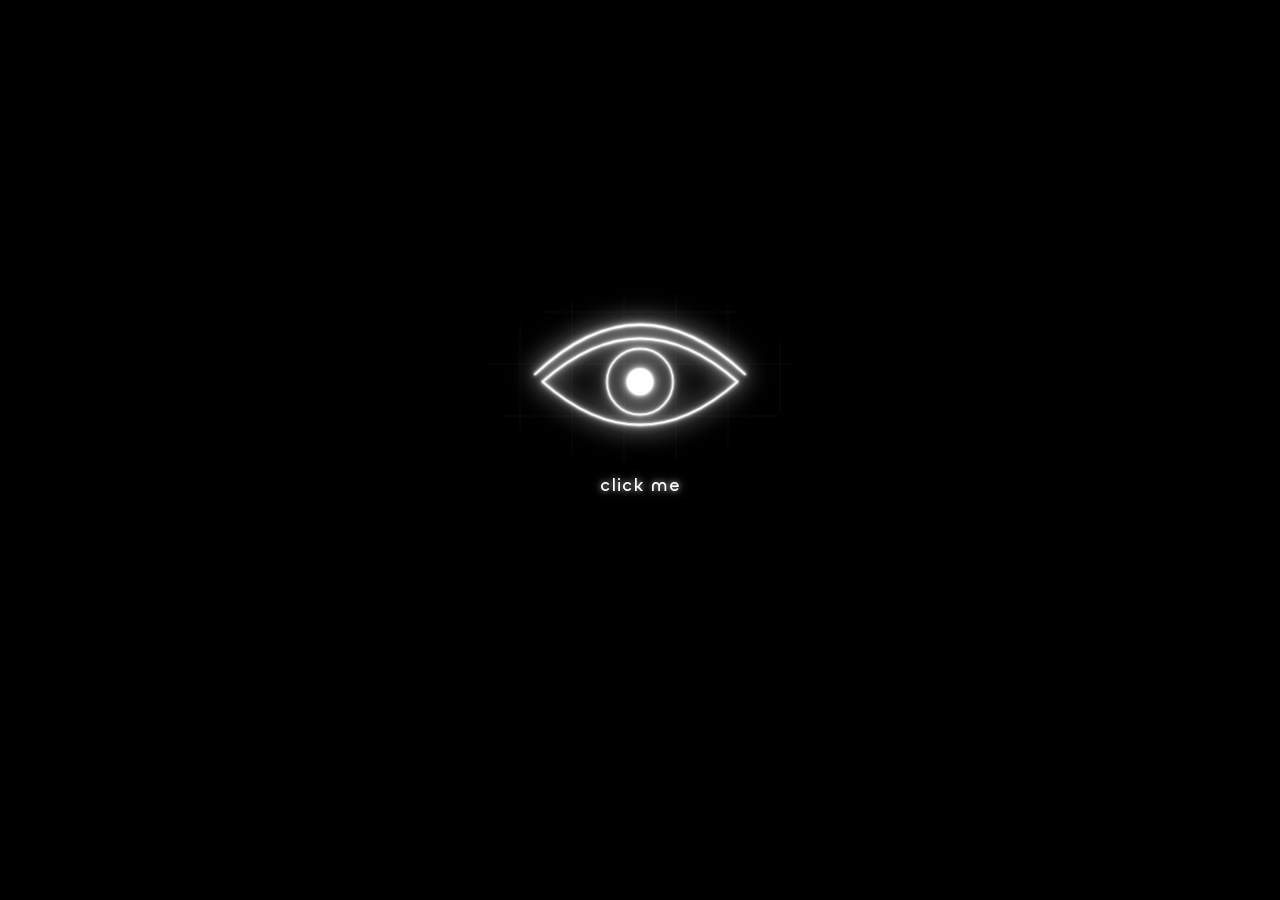
==== index.html @ 25ae02ea "Add files via upload" ====
<!DOCTYPE html>
<html lang="en">
<head>
  <meta charset="UTF-8">
  <meta name="viewport" content="width=device-width, initial-scale=1.0">
  <title>nruv.dev</title>
  <link rel="stylesheet" href="style.css">
  <link rel="icon" type="image/png" href="assets/icon.png">
</head>
<body>

<!-- <audio id="bgm" src="assets/music.mp3" preload="auto" loop></audio> -->

  <canvas id="gridCanvas"></canvas>

  <div id="custom-cursor" class="hidden">
    <div class="cursor-horizontal"></div>
    <div class="cursor-vertical"></div>
  </div>

  <div class="main-container" id="mainContainer">
    <div class="eye-wrapper" id="eyeWrapper">
      <button id="eyeButton" aria-label="Eye Button">
        <svg class="neon-eye" viewBox="0 0 300 200" xmlns="http://www.w3.org/2000/svg">
          <defs>
            <filter id="glow" x="-50%" y="-50%" width="200%" height="200%">
              <feGaussianBlur stdDeviation="2" result="blur1" />
              <feGaussianBlur stdDeviation="5" result="blur2" />
              <feMerge>
                <feMergeNode in="blur2" />
                <feMergeNode in="blur1" />
                <feMergeNode in="SourceGraphic" />
              </feMerge>
            </filter>
          </defs>

          <g filter="url(#glow)" stroke="#ffffff" fill="none" stroke-linecap="round" stroke-linejoin="round">
            <path d="M 10,95 Q 150,-37 290,95" stroke-width="3" />
            <path d="M 20,105 Q 150,-10 280,105 Q 150,220 20,105 Z" stroke-width="3" />
            <circle cx="150" cy="105" r="44" stroke-width="2.5" />

            <g id="pupilGroup">
              <circle cx="150" cy="105" r="18" fill="#ffffff" stroke="none" />
            </g>
          </g>
        </svg>
      </button>
    </div>

    <a href="https://nruv.dev/i" class="click-link">click me</a>

    <!-- <button id="muteBtn" class="mute-btn" aria-label="Toggle Mute">
      <img id="muteIcon" src="assets/unmuted.png" alt="Mute toggle">
    </button> -->
  </div>

  <!-- <img id="realEyeOverlay" src="assets/eye.png" alt="Realistic Eye"> -->

  <script>
    const text = "nruv.dev";
    let i = 0;
    let direction = 1;

    function animateTitle() {
        document.title = text.substring(0, i);

        i += direction;

        if (i > text.length) {
            i = text.length;
            direction = -1;
            setTimeout(animateTitle, 900);
            return;
        }

        if (i < 1) {
            i = 1;
            direction = 1;
            setTimeout(animateTitle, 500);
            return;
        }

        setTimeout(animateTitle, 180);
    }
    animateTitle();
  </script>

  <script>
    /* const audio = document.getElementById("bgm");
    const muteBtn = document.getElementById("muteBtn");
    const muteIcon = document.getElementById("muteIcon");
    audio.volume = 0.15;

    document.getElementById("eyeButton").addEventListener("click", () => {
        if (audio.paused) {
            audio.play();
        }
    }, { once: true });

    muteBtn.addEventListener("click", () => {
        audio.muted = !audio.muted;
        muteIcon.src = audio.muted ? "assets/muted.png" : "assets/unmuted.png";
    }); */

    const pupilGroup = document.getElementById('pupilGroup');
    const eyeWrapper = document.getElementById('eyeWrapper');
    const maxRadius = 18;

    let targetX = 0, targetY = 0;
    let currentX = 0, currentY = 0;
    const ease = 0.08;

    window.addEventListener('mousemove', (e) => {
      const rect = eyeWrapper.getBoundingClientRect();
      const eyeCenterX = rect.left + rect.width / 2;
      const eyeCenterY = rect.top + rect.height / 2;

      const dx = e.clientX - eyeCenterX;
      const dy = e.clientY - eyeCenterY;

      const angle = Math.atan2(dy, dx);
      const distance = Math.min(Math.hypot(dx, dy), maxRadius);

      targetX = Math.cos(angle) * distance;
      targetY = Math.sin(angle) * distance;
    });

    function animateEye() {
      const dx = targetX - currentX;
      const dy = targetY - currentY;

      currentX += dx * ease;
      currentY += dy * ease;

      if (Math.abs(dx) < 0.01 && Math.abs(dy) < 0.01) {
        currentX = targetX;
        currentY = targetY;
      }

      pupilGroup.style.transform = `translate3d(${currentX.toFixed(3)}px, ${currentY.toFixed(3)}px, 0)`;
      requestAnimationFrame(animateEye);
    }
    animateEye();

    /* const eyeButton = document.getElementById('eyeButton');
    let clickTimestamps = [];

    eyeButton.addEventListener('pointerdown', (e) => {
        e.preventDefault();

        const now = Date.now();
        clickTimestamps.push(now);

        clickTimestamps = clickTimestamps.filter(time => now - time <= 6000);

        if (clickTimestamps.length >= 6) {
            clickTimestamps = [];

            document.body.classList.add('active-scare');

            setTimeout(() => {
                document.body.classList.remove('active-scare');
            }, 3000);
        }
    }); */

    const cursor = document.getElementById("custom-cursor");
    const canvas = document.getElementById("gridCanvas");
    const ctx = canvas.getContext("2d");

    let mouseX = -1000;
    let mouseY = -1000;
    let hasMoved = false;

    const gridSize = 52; 
    const spotlightRadius = 285; 

    function resizeCanvas() {
      canvas.width = window.innerWidth;
      canvas.height = window.innerHeight;
    }
    window.addEventListener("resize", resizeCanvas);
    resizeCanvas();

    function traceGridPath() {
      ctx.beginPath();
      for (let x = 0; x <= canvas.width; x += gridSize) {
        ctx.moveTo(x, 0);
        ctx.lineTo(x, canvas.height);
      }
      for (let y = 0; y <= canvas.height; y += gridSize) {
        ctx.moveTo(0, y);
        ctx.lineTo(canvas.width, y);
      }
    }

    function drawGrid() {
      ctx.clearRect(0, 0, canvas.width, canvas.height);

      if(document.body.classList.contains('active-scare')) {
        requestAnimationFrame(drawGrid);
        return;
      }

      const eyeRect = eyeWrapper.getBoundingClientRect();
      const eyeCenterX = eyeRect.left + eyeRect.width / 2;
      const eyeCenterY = eyeRect.top + eyeRect.height / 2;

      const radiusX = (eyeRect.width / 2) + 15; 
      const radiusY = (eyeRect.height / 2) + 10; 

      ctx.save();
      
      ctx.beginPath();
      ctx.ellipse(eyeCenterX, eyeCenterY, radiusX, radiusY, 0, 0, 2 * Math.PI);
      ctx.clip();

      traceGridPath();
      ctx.strokeStyle = "rgba(255, 255, 255, 0.04)"; 
      ctx.lineWidth = 1;
      ctx.stroke();

      ctx.restore();

      if (hasMoved) {
        ctx.save();
        const gradient = ctx.createRadialGradient(
          mouseX, mouseY, 0,
          mouseX, mouseY, spotlightRadius
        );
        gradient.addColorStop(0, "rgba(255, 255, 255, 0.25)");
        gradient.addColorStop(0.5, "rgba(255, 255, 255, 0.08)");
        gradient.addColorStop(1, "rgba(255, 255, 255, 0)");

        traceGridPath();
        ctx.strokeStyle = gradient;
        ctx.lineWidth = 1;
        ctx.stroke();
        ctx.restore();
      }

      requestAnimationFrame(drawGrid);
    }
    drawGrid();

    window.addEventListener("mousemove", (e) => {
      mouseX = e.clientX;
      mouseY = e.clientY;
      
      cursor.style.left = `${mouseX}px`;
      cursor.style.top = `${mouseY}px`;

      hasMoved = true;
      cursor.classList.remove("hidden");
    });

    window.addEventListener("mouseout", (e) => {
      if (!e.relatedTarget && !e.toElement) {
        cursor.classList.add("hidden");
        hasMoved = false;
      }
    });

    window.addEventListener("blur", () => {
      cursor.classList.add("hidden");
      hasMoved = false;
    });

    window.addEventListener("focus", () => {
      if (hasMoved) {
        cursor.classList.remove("hidden");
      }
    });
  </script>

</body>
</html>
---- style.css ----
@font-face {
  font-family: 'Chillax';
  src: url('assets/Chillax-Medium.woff2') format('woff2'),
       url('assets/Chillax-Medium.ttf') format('truetype');
  font-weight: 500;
  font-style: normal;
}

* {
  margin: 0;
  padding: 0;
  box-sizing: border-box;
}

html, body, button, a, input {
  cursor: none !important;
  user-select: none;
  -webkit-user-select: none;
  -ms-user-select: none;
}

body {
  height: 100vh;
  display: flex;
  justify-content: center;
  align-items: center;
  background-color: #000000;
  overflow: hidden;
}

#gridCanvas {
  position: fixed;
  top: 0;
  left: 0;
  width: 100vw;
  height: 100vh;
  pointer-events: none;
  z-index: 1;
}

#custom-cursor {
  position: fixed;
  top: -100px;
  left: -100px;
  width: 9px;
  height: 9px;
  pointer-events: none;
  z-index: 999999;
  transform: translate(-50%, -50%);
  opacity: 1;
  transition: opacity 0.1s ease;
  filter: drop-shadow(0 0 6px rgba(255, 255, 255, 0.9));
}

#custom-cursor.hidden {
  opacity: 0;
  visibility: hidden;
}

.cursor-horizontal,
.cursor-vertical {
  position: absolute;
  background: white;
}

.cursor-horizontal {
  width: 9px;
  height: 1px;
  left: 50%;
  top: 50%;
  transform: translate(-50%, -50%);
  box-shadow: 0 0 0 1px #111;
}

.cursor-vertical {
  width: 1px;
  height: 9px;
  left: 50%;
  top: 50%;
  transform: translate(-50%, -50%);
  box-shadow: 0 0 0 1px #111;
}

.main-container {
  display: flex;
  flex-direction: column;
  align-items: center;
  z-index: 2;
  margin-bottom: 100px;
}

.eye-wrapper {
  position: relative;
  width: 280px;
  height: 150px;
  display: flex;
  justify-content: center;
  align-items: center;
}

#eyeButton {
  background: none;
  border: none;
  padding: 0;
  outline: none;
  width: 100%;
  height: 100%;
}

.neon-eye {
  width: 100%;
  height: 100%;
  filter:
    drop-shadow(0 0 12px rgba(255, 255, 255, 0.6))
    drop-shadow(0 0 12px rgba(255, 255, 255, 0.3));
}

#pupilGroup {
  will-change: transform;
  transform-box: fill-box;
  transform-origin: center;
}

#realEyeOverlay {
  position: fixed;
  top: 42%;
  left: 50%;
  transform: translate(-50%, -50%);
  width: 12%;
  height: auto;
  object-fit: contain;
  pointer-events: none;
  opacity: 0;
  visibility: hidden;
  z-index: 1000;
}

.click-link {
  font-family: 'Chillax', sans-serif;
  font-weight: 500;
  font-size: 1.1rem;
  color: #ffffff;
  text-decoration: none;
  margin-top: 20px;
  letter-spacing: 1px;
  transition: text-shadow 0.2s ease, opacity 0.2s ease;
  
  text-shadow: 
    0 0 6px rgba(255, 255, 255, 0.7),
    0 0 14px rgba(255, 255, 255, 0.3);
}

.click-link:hover {
  text-shadow: 
    0 0 10px rgba(255, 255, 255, 1),
    0 0 20px rgba(255, 255, 255, 0.6);
}

/* 
.mute-btn {
  margin-top: 15px;
  background: none;
  border: none;
  display: inline-flex;
  justify-content: center;
  align-items: center;
  outline: none;
}

.mute-btn img {
  width: 22px;
  height: 22px;
  opacity: 0.7;
  transition: transform 0.2s ease, opacity 0.2s ease;
}

.mute-btn:hover img {
  transform: scale(1.1);
  opacity: 1;
} 
*/

body.active-scare #gridCanvas,
body.active-scare #custom-cursor,
body.active-scare #mainContainer {
  display: none !important;
  opacity: 0 !important;
  visibility: hidden !important;
}

body.active-scare {
  background-color: #000000 !important;
}

body.active-scare #realEyeOverlay {
  opacity: 1 !important;
  visibility: visible !important;
}
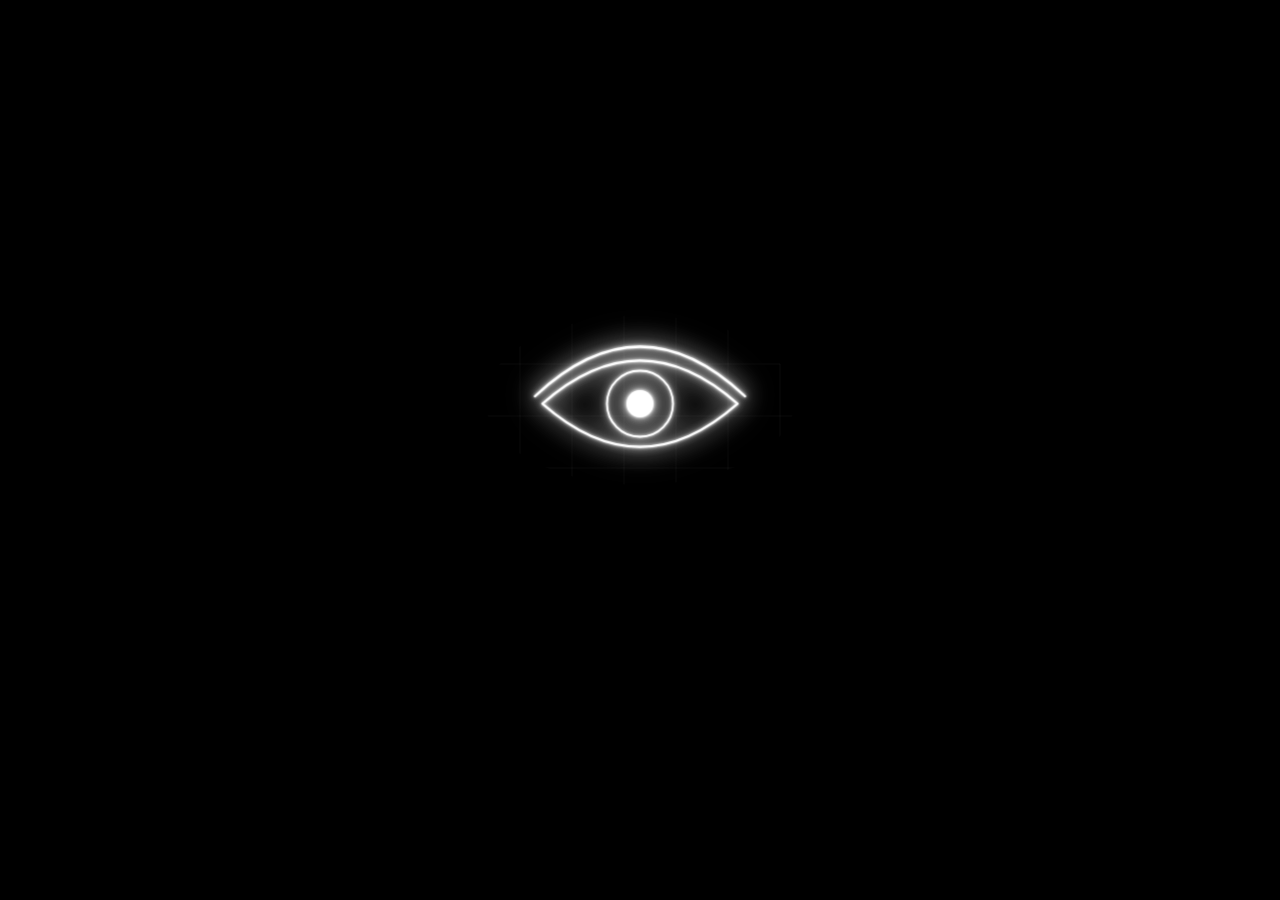
==== commit c82c797d: "Update index.html" ====
--- a/index.html
+++ b/index.html
@@ -2,14 +2,12 @@
 <html lang="en">
 <head>
   <meta charset="UTF-8">
-  <meta name="viewport" content="width=device-width, initial-scale=1.0">
+  <meta name="viewport" content="width=device-width, initial-scale=1.0, maximum-scale=1.0, user-scalable=no">
   <title>nruv.dev</title>
   <link rel="stylesheet" href="style.css">
   <link rel="icon" type="image/png" href="assets/icon.png">
 </head>
 <body>
-
-<!-- <audio id="bgm" src="assets/music.mp3" preload="auto" loop></audio> -->
 
   <canvas id="gridCanvas"></canvas>
 
@@ -45,16 +43,10 @@
           </g>
         </svg>
       </button>
-    </div>
-
+      
+    <!-- </div>
     <a href="https://nruv.dev/i" class="click-link">click me</a>
-
-    <!-- <button id="muteBtn" class="mute-btn" aria-label="Toggle Mute">
-      <img id="muteIcon" src="assets/unmuted.png" alt="Mute toggle">
-    </button> -->
-  </div>
-
-  <!-- <img id="realEyeOverlay" src="assets/eye.png" alt="Realistic Eye"> -->
+  </div> -->
 
   <script>
     const text = "nruv.dev";
@@ -86,22 +78,6 @@
   </script>
 
   <script>
-    /* const audio = document.getElementById("bgm");
-    const muteBtn = document.getElementById("muteBtn");
-    const muteIcon = document.getElementById("muteIcon");
-    audio.volume = 0.15;
-
-    document.getElementById("eyeButton").addEventListener("click", () => {
-        if (audio.paused) {
-            audio.play();
-        }
-    }, { once: true });
-
-    muteBtn.addEventListener("click", () => {
-        audio.muted = !audio.muted;
-        muteIcon.src = audio.muted ? "assets/muted.png" : "assets/unmuted.png";
-    }); */
-
     const pupilGroup = document.getElementById('pupilGroup');
     const eyeWrapper = document.getElementById('eyeWrapper');
     const maxRadius = 18;
@@ -110,19 +86,29 @@
     let currentX = 0, currentY = 0;
     const ease = 0.08;
 
-    window.addEventListener('mousemove', (e) => {
+    const isTouchDevice = window.matchMedia('(hover: none) and (pointer: coarse)').matches;
+
+    function updateEyePosition(clientX, clientY) {
       const rect = eyeWrapper.getBoundingClientRect();
       const eyeCenterX = rect.left + rect.width / 2;
       const eyeCenterY = rect.top + rect.height / 2;
 
-      const dx = e.clientX - eyeCenterX;
-      const dy = e.clientY - eyeCenterY;
+      const dx = clientX - eyeCenterX;
+      const dy = clientY - eyeCenterY;
 
       const angle = Math.atan2(dy, dx);
       const distance = Math.min(Math.hypot(dx, dy), maxRadius);
 
       targetX = Math.cos(angle) * distance;
       targetY = Math.sin(angle) * distance;
+    }
+
+    window.addEventListener('pointermove', (e) => {
+      updateEyePosition(e.clientX, e.clientY);
+    });
+
+    window.addEventListener('pointerdown', (e) => {
+      updateEyePosition(e.clientX, e.clientY);
     });
 
     function animateEye() {
@@ -141,28 +127,6 @@
       requestAnimationFrame(animateEye);
     }
     animateEye();
-
-    /* const eyeButton = document.getElementById('eyeButton');
-    let clickTimestamps = [];
-
-    eyeButton.addEventListener('pointerdown', (e) => {
-        e.preventDefault();
-
-        const now = Date.now();
-        clickTimestamps.push(now);
-
-        clickTimestamps = clickTimestamps.filter(time => now - time <= 6000);
-
-        if (clickTimestamps.length >= 6) {
-            clickTimestamps = [];
-
-            document.body.classList.add('active-scare');
-
-            setTimeout(() => {
-                document.body.classList.remove('active-scare');
-            }, 3000);
-        }
-    }); */
 
     const cursor = document.getElementById("custom-cursor");
     const canvas = document.getElementById("gridCanvas");
@@ -202,41 +166,50 @@
         return;
       }
 
-      const eyeRect = eyeWrapper.getBoundingClientRect();
-      const eyeCenterX = eyeRect.left + eyeRect.width / 2;
-      const eyeCenterY = eyeRect.top + eyeRect.height / 2;
-
-      const radiusX = (eyeRect.width / 2) + 15; 
-      const radiusY = (eyeRect.height / 2) + 10; 
-
-      ctx.save();
-      
-      ctx.beginPath();
-      ctx.ellipse(eyeCenterX, eyeCenterY, radiusX, radiusY, 0, 0, 2 * Math.PI);
-      ctx.clip();
-
-      traceGridPath();
-      ctx.strokeStyle = "rgba(255, 255, 255, 0.04)"; 
-      ctx.lineWidth = 1;
-      ctx.stroke();
-
-      ctx.restore();
-
-      if (hasMoved) {
+      // ON MOBILE: Render grid across the entire page
+      if (isTouchDevice) {
         ctx.save();
-        const gradient = ctx.createRadialGradient(
-          mouseX, mouseY, 0,
-          mouseX, mouseY, spotlightRadius
-        );
-        gradient.addColorStop(0, "rgba(255, 255, 255, 0.25)");
-        gradient.addColorStop(0.5, "rgba(255, 255, 255, 0.08)");
-        gradient.addColorStop(1, "rgba(255, 255, 255, 0)");
-
         traceGridPath();
-        ctx.strokeStyle = gradient;
+        ctx.strokeStyle = "rgba(255, 255, 255, 0.12)";
         ctx.lineWidth = 1;
         ctx.stroke();
         ctx.restore();
+      } else {
+        // ON DESKTOP: Render eye clipped background + flashlight beam
+        const eyeRect = eyeWrapper.getBoundingClientRect();
+        const eyeCenterX = eyeRect.left + eyeRect.width / 2;
+        const eyeCenterY = eyeRect.top + eyeRect.height / 2;
+
+        const radiusX = (eyeRect.width / 2) + 15; 
+        const radiusY = (eyeRect.height / 2) + 10; 
+
+        ctx.save();
+        ctx.beginPath();
+        ctx.ellipse(eyeCenterX, eyeCenterY, radiusX, radiusY, 0, 0, 2 * Math.PI);
+        ctx.clip();
+
+        traceGridPath();
+        ctx.strokeStyle = "rgba(255, 255, 255, 0.04)"; 
+        ctx.lineWidth = 1;
+        ctx.stroke();
+        ctx.restore();
+
+        if (hasMoved) {
+          ctx.save();
+          const gradient = ctx.createRadialGradient(
+            mouseX, mouseY, 0,
+            mouseX, mouseY, spotlightRadius
+          );
+          gradient.addColorStop(0, "rgba(255, 255, 255, 0.25)");
+          gradient.addColorStop(0.5, "rgba(255, 255, 255, 0.08)");
+          gradient.addColorStop(1, "rgba(255, 255, 255, 0)");
+
+          traceGridPath();
+          ctx.strokeStyle = gradient;
+          ctx.lineWidth = 1;
+          ctx.stroke();
+          ctx.restore();
+        }
       }
 
       requestAnimationFrame(drawGrid);
@@ -244,6 +217,8 @@
     drawGrid();
 
     window.addEventListener("mousemove", (e) => {
+      if (isTouchDevice) return;
+
       mouseX = e.clientX;
       mouseY = e.clientY;
       
@@ -267,11 +242,11 @@
     });
 
     window.addEventListener("focus", () => {
-      if (hasMoved) {
+      if (hasMoved && !isTouchDevice) {
         cursor.classList.remove("hidden");
       }
     });
   </script>
 
 </body>
-</html>+</html>
--- a/style.css
+++ b/style.css
@@ -10,6 +10,7 @@
   margin: 0;
   padding: 0;
   box-sizing: border-box;
+  -webkit-tap-highlight-color: transparent;
 }
 
 html, body, button, a, input {
@@ -17,6 +18,7 @@
   user-select: none;
   -webkit-user-select: none;
   -ms-user-select: none;
+  touch-action: manipulation;
 }
 
 body {
@@ -89,6 +91,20 @@
   margin-bottom: 100px;
 }
 
+#eyeButton {
+  background: none;
+  border: none;
+  padding: 0;
+  outline: none;
+  width: 100%;
+  height: 100%;
+  
+  -webkit-tap-highlight-color: transparent;
+  
+  -webkit-touch-callout: none;
+  outline: none !important;
+}
+
 .eye-wrapper {
   position: relative;
   width: 280px;
@@ -96,15 +112,8 @@
   display: flex;
   justify-content: center;
   align-items: center;
-}
-
-#eyeButton {
-  background: none;
-  border: none;
-  padding: 0;
-  outline: none;
-  width: 100%;
-  height: 100%;
+  
+  -webkit-tap-highlight-color: transparent;
 }
 
 .neon-eye {
@@ -156,30 +165,6 @@
     0 0 20px rgba(255, 255, 255, 0.6);
 }
 
-/* 
-.mute-btn {
-  margin-top: 15px;
-  background: none;
-  border: none;
-  display: inline-flex;
-  justify-content: center;
-  align-items: center;
-  outline: none;
-}
-
-.mute-btn img {
-  width: 22px;
-  height: 22px;
-  opacity: 0.7;
-  transition: transform 0.2s ease, opacity 0.2s ease;
-}
-
-.mute-btn:hover img {
-  transform: scale(1.1);
-  opacity: 1;
-} 
-*/
-
 body.active-scare #gridCanvas,
 body.active-scare #custom-cursor,
 body.active-scare #mainContainer {
@@ -195,4 +180,11 @@
 body.active-scare #realEyeOverlay {
   opacity: 1 !important;
   visibility: visible !important;
-}+}
+
+/* MOBILE SPECIFIC OVERRIDES */
+@media (hover: none) and (pointer: coarse) {
+  #custom-cursor {
+    display: none !important;
+  }
+}
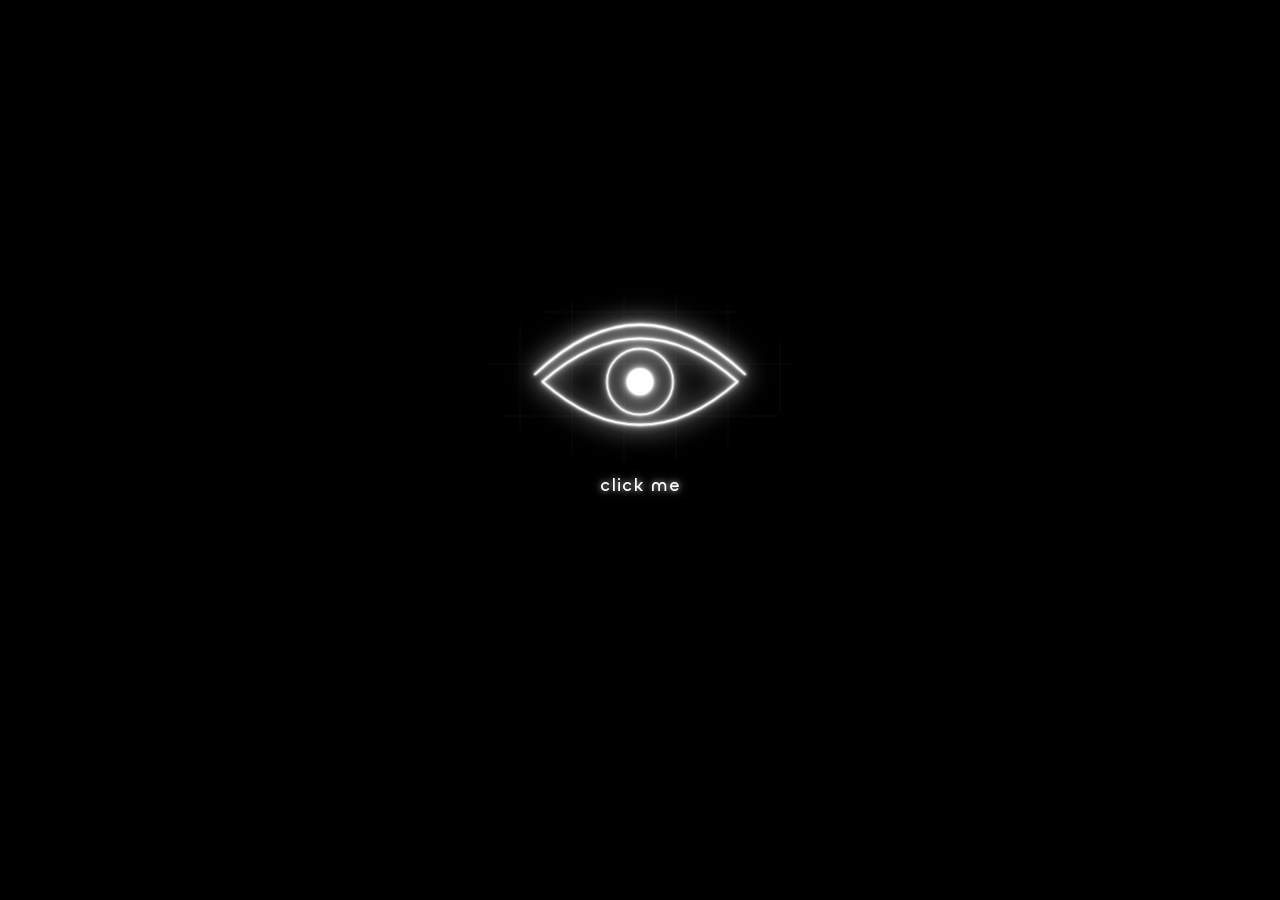
==== commit 589177f4: "Remove comment." ====
--- a/index.html
+++ b/index.html
@@ -44,9 +44,9 @@
         </svg>
       </button>
       
-    <!-- </div>
+    </div>
     <a href="https://nruv.dev/i" class="click-link">click me</a>
-  </div> -->
+  </div>
 
   <script>
     const text = "nruv.dev";
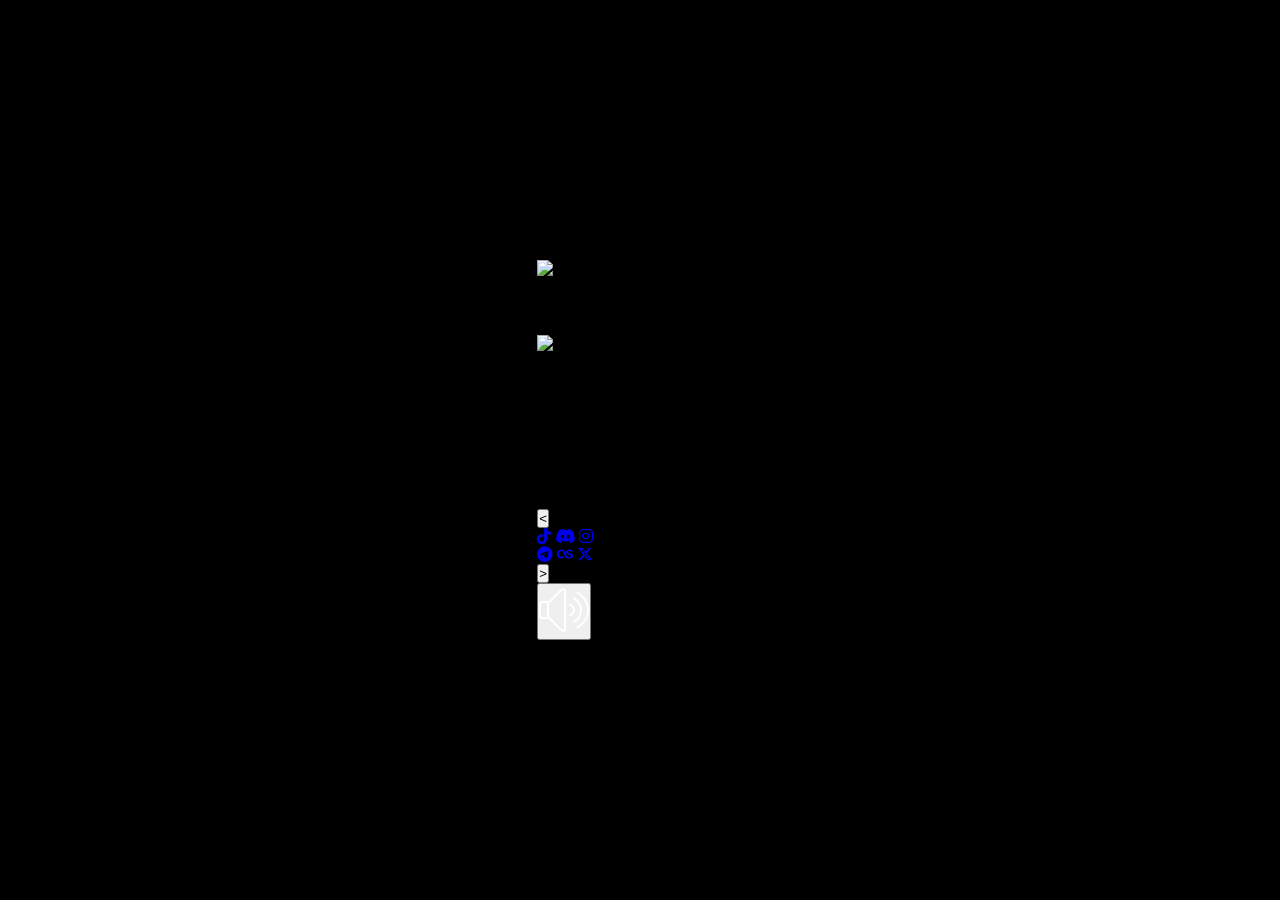
==== commit b768810e: "changed some random shit idk i forgot" ====
--- a/index.html
+++ b/index.html
@@ -1,252 +1,288 @@
+
 <!DOCTYPE html>
 <html lang="en">
 <head>
-  <meta charset="UTF-8">
-  <meta name="viewport" content="width=device-width, initial-scale=1.0, maximum-scale=1.0, user-scalable=no">
-  <title>nruv.dev</title>
-  <link rel="stylesheet" href="style.css">
-  <link rel="icon" type="image/png" href="assets/icon.png">
+    <meta charset="UTF-8">
+    <meta name="viewport" content="width=device-width, initial-scale=1.0, viewport-fit=cover">
+    <meta name="theme-color" content="#000000">
+
+    <link rel="stylesheet" href="https://cdnjs.cloudflare.com/ajax/libs/font-awesome/6.7.2/css/all.min.css">
+    <link rel="stylesheet" href="style.css">
+
+    <link rel="icon" type="image/png" href="assets/icon.png">
+
+    <title>nruv.dev</title>
 </head>
+
 <body>
 
-  <canvas id="gridCanvas"></canvas>
-
-  <div id="custom-cursor" class="hidden">
-    <div class="cursor-horizontal"></div>
-    <div class="cursor-vertical"></div>
-  </div>
-
-  <div class="main-container" id="mainContainer">
-    <div class="eye-wrapper" id="eyeWrapper">
-      <button id="eyeButton" aria-label="Eye Button">
-        <svg class="neon-eye" viewBox="0 0 300 200" xmlns="http://www.w3.org/2000/svg">
-          <defs>
-            <filter id="glow" x="-50%" y="-50%" width="200%" height="200%">
-              <feGaussianBlur stdDeviation="2" result="blur1" />
-              <feGaussianBlur stdDeviation="5" result="blur2" />
-              <feMerge>
-                <feMergeNode in="blur2" />
-                <feMergeNode in="blur1" />
-                <feMergeNode in="SourceGraphic" />
-              </feMerge>
-            </filter>
-          </defs>
-
-          <g filter="url(#glow)" stroke="#ffffff" fill="none" stroke-linecap="round" stroke-linejoin="round">
-            <path d="M 10,95 Q 150,-37 290,95" stroke-width="3" />
-            <path d="M 20,105 Q 150,-10 280,105 Q 150,220 20,105 Z" stroke-width="3" />
-            <circle cx="150" cy="105" r="44" stroke-width="2.5" />
-
-            <g id="pupilGroup">
-              <circle cx="150" cy="105" r="18" fill="#ffffff" stroke="none" />
-            </g>
-          </g>
-        </svg>
-      </button>
-      
-    </div>
-    <a href="https://nruv.dev/i" class="click-link">click me</a>
-  </div>
-
-  <script>
-    const text = "nruv.dev";
-    let i = 0;
-    let direction = 1;
-
-    function animateTitle() {
-        document.title = text.substring(0, i);
-
-        i += direction;
-
-        if (i > text.length) {
-            i = text.length;
-            direction = -1;
-            setTimeout(animateTitle, 900);
+<div id="cursor-trail-container"></div>
+<div id="cursor-glow"></div>
+
+<div id="entry">
+    <div class="entry-box">
+        click to enter...
+    </div>
+</div>
+
+<!-- this looks kinda ass ignore plz-->
+
+<!--
+<div class="rain" id="rain">
+    <span style="--left:5%;--length:35px;--speed:5s;--delay:-3.2s;--trail:180px"></span>
+    <span style="--left:12%;--length:55px;--speed:7s;--delay:-1.4s;--trail:240px"></span>
+    <span style="--left:19%;--length:28px;--speed:5.5s;--delay:-4.1s;--trail:160px"></span>
+    <span style="--left:25%;--length:65px;--speed:8s;--delay:-2.7s;--trail:280px"></span>
+    <span style="--left:32%;--length:40px;--speed:6s;--delay:-5.2s;--trail:200px"></span>
+    <span style="--left:39%;--length:50px;--speed:7.5s;--delay:-3.8s;--trail:250px"></span>
+    <span style="--left:46%;--length:30px;--speed:5.5s;--delay:-1.9s;--trail:170px"></span>
+    <span style="--left:53%;--length:60px;--speed:8.5s;--delay:-6.3s;--trail:300px"></span>
+    <span style="--left:60%;--length:38px;--speed:6.5s;--delay:-2.2s;--trail:190px"></span>
+    <span style="--left:67%;--length:48px;--speed:5.5s;--delay:-4.7s;--trail:230px"></span>
+    <span style="--left:74%;--length:32px;--speed:7.5s;--delay:-1.1s;--trail:180px"></span>
+    <span style="--left:81%;--length:58px;--speed:6s;--delay:-5.5s;--trail:270px"></span>
+    <span style="--left:88%;--length:42px;--speed:7s;--delay:-3.4s;--trail:210px"></span>
+    <span style="--left:95%;--length:65px;--speed:5.5s;--delay:-2.5s;--trail:300px"></span>
+    <span style="--left:15%;--length:45px;--speed:8s;--delay:-6.8s;--trail:220px"></span>
+    <span style="--left:85%;--length:35px;--speed:6.5s;--delay:-4.4s;--trail:190px"></span>
+</div>
+-->
+
+<audio id="bgm" src="assets/music.mp3" loop></audio>
+
+<div class="card" id="mainContent">
+
+    <img class="pfp" src="assets/avatar.png">
+
+    <div class="name-area">
+        <h1 class="light-sweep">nruv</h1>
+        <!-- <div class="uid-tooltip">UID 1</div> -->
+    </div>
+
+    <p id="typing"></p>
+
+    <div class="badges">
+
+        <div class="badge">
+            <img src="assets/host.png">
+        </div>
+
+    </div>
+
+    <div class="lanyard">
+        <iframe
+            src="https://lanyard.cnrad.dev/api/141234854837616641?bg=00000000&hideBadges=true&hideActivity=true&showDisplayName=true&hideSpotify=true&hideTag=true"
+            frameborder="0"
+            scrolling="no">
+        </iframe>
+    </div>
+
+    <div class="social">
+
+        <button class="nav" id="left" onclick="move(-1)">&lt;</button>
+
+        <div class="viewport">
+            <div class="track" id="track">
+
+                <div class="page">
+                    <a href="https://tiktok.com/@78o" target="_blank" rel="noopener noreferrer"><i class="fa-brands fa-tiktok"></i></a>
+                    <a href="https://discord.com/users/141234854837616641" target="_blank" rel="noopener noreferrer"><i class="fa-brands fa-discord"></i></a>
+                    <a href="https://instagram.com/petpl_yer" target="_blank" rel="noopener noreferrer"><i class="fa-brands fa-instagram"></i></a>
+                </div>
+
+                <div class="page">
+                    <a href="https://t.me/petpl_yer" target="_blank" rel="noopener noreferrer"><i class="fa-brands fa-telegram"></i></a>
+                    <a href="https://www.last.fm/user/autopsy9" target="_blank" rel="noopener noreferrer"><i class="fa-brands fa-lastfm"></i></a>
+                    <a href="https://x.com/xvzxvzxzv" target="_blank" rel="noopener noreferrer"><i class="fa-brands fa-x-twitter"></i></a>
+                </div>
+
+            </div>
+        </div>
+
+        <button class="nav" id="right" onclick="move(1)">&gt;</button>
+
+    </div>
+
+    <button id="muteBtn" class="mute-btn">
+        <img id="muteIcon" src="assets/unmuted.png">
+    </button>
+
+</div>
+
+<script>
+const text = "nruv.dev";
+let i = 0;
+let direction = 1;
+
+function animateTitle() {
+    document.title = text.substring(0, i);
+
+    i += direction;
+
+    if (i > text.length) {
+        i = text.length;
+        direction = -1;
+        setTimeout(animateTitle, 900);
+        return;
+    }
+
+    if (i < 1) {
+        i = 1;
+        direction = 1;
+        setTimeout(animateTitle, 500);
+        return;
+    }
+
+    setTimeout(animateTitle, 180);
+}
+animateTitle();
+</script>
+
+<script>
+let page = 0;
+const track = document.getElementById("track");
+const pages = document.querySelectorAll(".page").length;
+
+function move(dir) {
+    page += dir;
+
+    if (page < 0) page = 0;
+    if (page > pages - 1) page = pages - 1;
+
+    track.style.transform = `translateX(-${page * 200}px)`;
+}
+</script>
+
+<script>
+const entry = document.getElementById("entry");
+const audio = document.getElementById("bgm");
+const btn = document.getElementById("muteBtn");
+const icon = document.getElementById("muteIcon");
+
+audio.volume = 0.15;
+
+entry.addEventListener("click", () => {
+    entry.style.opacity = "0";
+
+    setTimeout(() => {
+        entry.style.display = "none";
+    }, 600);
+
+    audio.play();
+});
+
+btn.addEventListener("click", () => {
+    audio.muted = !audio.muted;
+
+    icon.src = audio.muted
+        ? "assets/muted.png"
+        : "assets/unmuted.png";
+});
+</script>
+
+<script>
+const phrases = [
+    "i do stuff",
+    "contact@nruv.dev",
+    ".gg/rhythia"
+];
+
+const typing = document.getElementById("typing");
+
+let phrase = 0;
+let letter = 0;
+let deleting = false;
+
+function typeWriter() {
+    const current = phrases[phrase];
+
+    if (!deleting) {
+        typing.textContent = current.substring(0, letter);
+        letter++;
+
+        if (letter > current.length) {
+            deleting = true;
+            setTimeout(typeWriter, 1800);
             return;
         }
-
-        if (i < 1) {
-            i = 1;
-            direction = 1;
-            setTimeout(animateTitle, 500);
+    } else {
+        typing.textContent = current.substring(0, letter);
+        letter--;
+
+        if (letter < 0) {
+            deleting = false;
+            phrase = (phrase + 1) % phrases.length;
+            letter = 0;
+            setTimeout(typeWriter, 300);
             return;
         }
-
-        setTimeout(animateTitle, 180);
-    }
-    animateTitle();
-  </script>
-
-  <script>
-    const pupilGroup = document.getElementById('pupilGroup');
-    const eyeWrapper = document.getElementById('eyeWrapper');
-    const maxRadius = 18;
-
-    let targetX = 0, targetY = 0;
-    let currentX = 0, currentY = 0;
-    const ease = 0.08;
-
-    const isTouchDevice = window.matchMedia('(hover: none) and (pointer: coarse)').matches;
-
-    function updateEyePosition(clientX, clientY) {
-      const rect = eyeWrapper.getBoundingClientRect();
-      const eyeCenterX = rect.left + rect.width / 2;
-      const eyeCenterY = rect.top + rect.height / 2;
-
-      const dx = clientX - eyeCenterX;
-      const dy = clientY - eyeCenterY;
-
-      const angle = Math.atan2(dy, dx);
-      const distance = Math.min(Math.hypot(dx, dy), maxRadius);
-
-      targetX = Math.cos(angle) * distance;
-      targetY = Math.sin(angle) * distance;
-    }
-
-    window.addEventListener('pointermove', (e) => {
-      updateEyePosition(e.clientX, e.clientY);
-    });
-
-    window.addEventListener('pointerdown', (e) => {
-      updateEyePosition(e.clientX, e.clientY);
-    });
-
-    function animateEye() {
-      const dx = targetX - currentX;
-      const dy = targetY - currentY;
-
-      currentX += dx * ease;
-      currentY += dy * ease;
-
-      if (Math.abs(dx) < 0.01 && Math.abs(dy) < 0.01) {
-        currentX = targetX;
-        currentY = targetY;
-      }
-
-      pupilGroup.style.transform = `translate3d(${currentX.toFixed(3)}px, ${currentY.toFixed(3)}px, 0)`;
-      requestAnimationFrame(animateEye);
-    }
-    animateEye();
-
-    const cursor = document.getElementById("custom-cursor");
-    const canvas = document.getElementById("gridCanvas");
-    const ctx = canvas.getContext("2d");
-
-    let mouseX = -1000;
-    let mouseY = -1000;
-    let hasMoved = false;
-
-    const gridSize = 52; 
-    const spotlightRadius = 285; 
-
-    function resizeCanvas() {
-      canvas.width = window.innerWidth;
-      canvas.height = window.innerHeight;
-    }
-    window.addEventListener("resize", resizeCanvas);
-    resizeCanvas();
-
-    function traceGridPath() {
-      ctx.beginPath();
-      for (let x = 0; x <= canvas.width; x += gridSize) {
-        ctx.moveTo(x, 0);
-        ctx.lineTo(x, canvas.height);
-      }
-      for (let y = 0; y <= canvas.height; y += gridSize) {
-        ctx.moveTo(0, y);
-        ctx.lineTo(canvas.width, y);
-      }
-    }
-
-    function drawGrid() {
-      ctx.clearRect(0, 0, canvas.width, canvas.height);
-
-      if(document.body.classList.contains('active-scare')) {
-        requestAnimationFrame(drawGrid);
+    }
+
+    setTimeout(typeWriter, deleting ? 40 : 80);
+}
+
+typeWriter();
+</script>
+
+<script>
+const cursorGlow = document.getElementById("cursor-glow");
+const trailContainer = document.getElementById("cursor-trail-container");
+
+let lastX = null;
+let lastY = null;
+let mouseStarted = false;
+
+document.addEventListener("mousemove", (e) => {
+    const x = e.clientX;
+    const y = e.clientY;
+
+    if (!mouseStarted) {
+        mouseStarted = true;
+        cursorGlow.style.display = "block";
+        cursorGlow.style.left = x + "px";
+        cursorGlow.style.top = y + "px";
+        lastX = x;
+        lastY = y;
         return;
-      }
-
-      // ON MOBILE: Render grid across the entire page
-      if (isTouchDevice) {
-        ctx.save();
-        traceGridPath();
-        ctx.strokeStyle = "rgba(255, 255, 255, 0.12)";
-        ctx.lineWidth = 1;
-        ctx.stroke();
-        ctx.restore();
-      } else {
-        // ON DESKTOP: Render eye clipped background + flashlight beam
-        const eyeRect = eyeWrapper.getBoundingClientRect();
-        const eyeCenterX = eyeRect.left + eyeRect.width / 2;
-        const eyeCenterY = eyeRect.top + eyeRect.height / 2;
-
-        const radiusX = (eyeRect.width / 2) + 15; 
-        const radiusY = (eyeRect.height / 2) + 10; 
-
-        ctx.save();
-        ctx.beginPath();
-        ctx.ellipse(eyeCenterX, eyeCenterY, radiusX, radiusY, 0, 0, 2 * Math.PI);
-        ctx.clip();
-
-        traceGridPath();
-        ctx.strokeStyle = "rgba(255, 255, 255, 0.04)"; 
-        ctx.lineWidth = 1;
-        ctx.stroke();
-        ctx.restore();
-
-        if (hasMoved) {
-          ctx.save();
-          const gradient = ctx.createRadialGradient(
-            mouseX, mouseY, 0,
-            mouseX, mouseY, spotlightRadius
-          );
-          gradient.addColorStop(0, "rgba(255, 255, 255, 0.25)");
-          gradient.addColorStop(0.5, "rgba(255, 255, 255, 0.08)");
-          gradient.addColorStop(1, "rgba(255, 255, 255, 0)");
-
-          traceGridPath();
-          ctx.strokeStyle = gradient;
-          ctx.lineWidth = 1;
-          ctx.stroke();
-          ctx.restore();
-        }
-      }
-
-      requestAnimationFrame(drawGrid);
-    }
-    drawGrid();
-
-    window.addEventListener("mousemove", (e) => {
-      if (isTouchDevice) return;
-
-      mouseX = e.clientX;
-      mouseY = e.clientY;
-      
-      cursor.style.left = `${mouseX}px`;
-      cursor.style.top = `${mouseY}px`;
-
-      hasMoved = true;
-      cursor.classList.remove("hidden");
-    });
-
-    window.addEventListener("mouseout", (e) => {
-      if (!e.relatedTarget && !e.toElement) {
-        cursor.classList.add("hidden");
-        hasMoved = false;
-      }
-    });
-
-    window.addEventListener("blur", () => {
-      cursor.classList.add("hidden");
-      hasMoved = false;
-    });
-
-    window.addEventListener("focus", () => {
-      if (hasMoved && !isTouchDevice) {
-        cursor.classList.remove("hidden");
-      }
-    });
-  </script>
+    }
+
+    cursorGlow.style.left = x + "px";
+    cursorGlow.style.top = y + "px";
+
+    const distance = Math.hypot(x - lastX, y - lastY);
+    const steps = Math.max(1, Math.floor(distance / 4));
+
+    for (let i = 1; i <= steps; i++) {
+        const trail = document.createElement("div");
+        trail.className = "cursor-trail";
+
+        const trailX = lastX + (x - lastX) * (i / steps);
+        const trailY = lastY + (y - lastY) * (i / steps);
+
+        trail.style.left = trailX + "px";
+        trail.style.top = trailY + "px";
+
+        trailContainer.appendChild(trail);
+
+        setTimeout(() => {
+            trail.remove();
+        }, 500);
+    }
+
+    lastX = x;
+    lastY = y;
+});
+
+document.addEventListener("mouseleave", () => {
+    cursorGlow.style.opacity = "0";
+});
+
+document.addEventListener("mouseenter", () => {
+    if (mouseStarted) {
+        cursorGlow.style.opacity = "1";
+    }
+});
+</script>
 
 </body>
 </html>
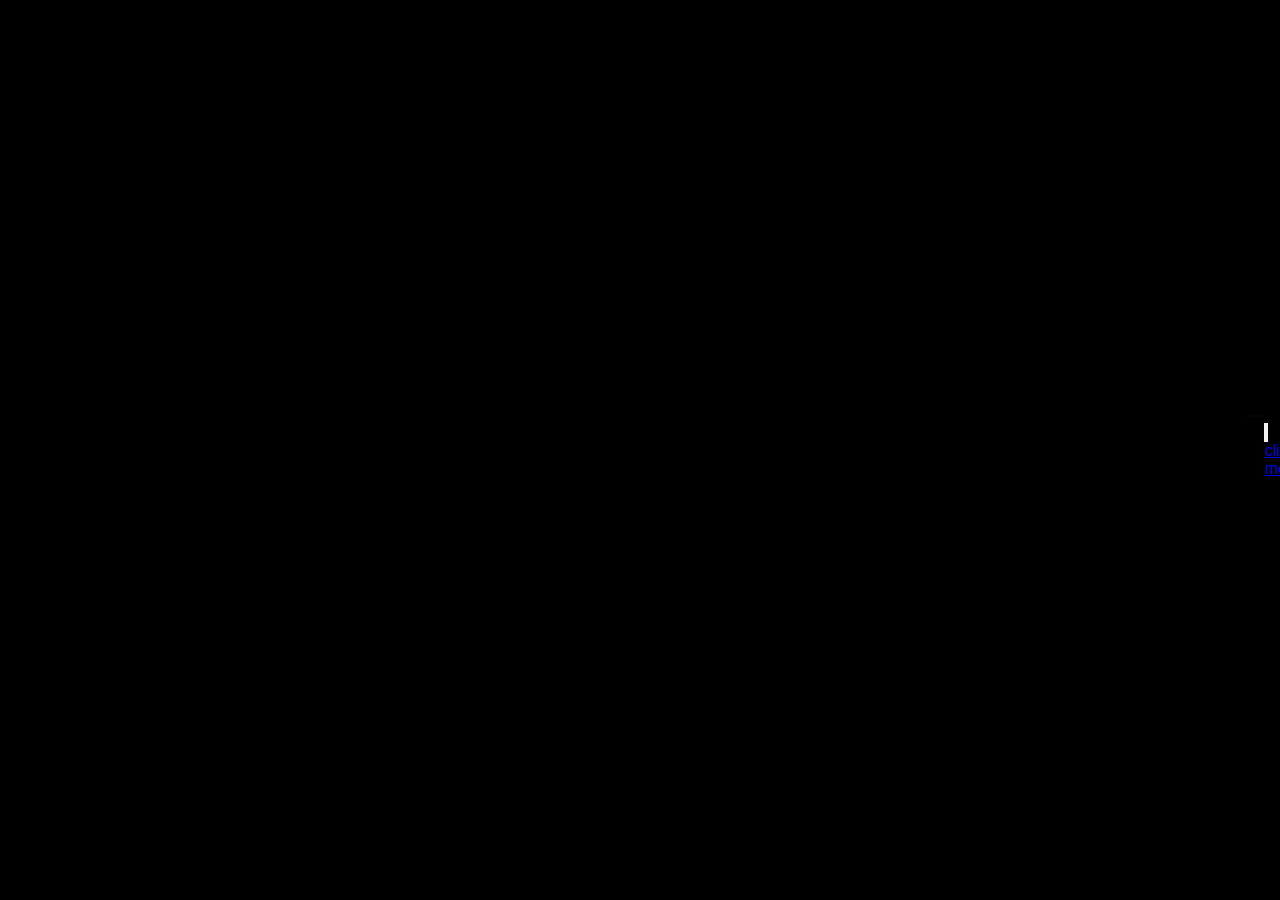
==== commit 963202ff: "Refactor index.html structure and styles" ====
--- a/index.html
+++ b/index.html
@@ -1,288 +1,252 @@
-
 <!DOCTYPE html>
 <html lang="en">
 <head>
-    <meta charset="UTF-8">
-    <meta name="viewport" content="width=device-width, initial-scale=1.0, viewport-fit=cover">
-    <meta name="theme-color" content="#000000">
-
-    <link rel="stylesheet" href="https://cdnjs.cloudflare.com/ajax/libs/font-awesome/6.7.2/css/all.min.css">
-    <link rel="stylesheet" href="style.css">
-
-    <link rel="icon" type="image/png" href="assets/icon.png">
-
-    <title>nruv.dev</title>
+  <meta charset="UTF-8">
+  <meta name="viewport" content="width=device-width, initial-scale=1.0, maximum-scale=1.0, user-scalable=no">
+  <title>nruv.dev</title>
+  <link rel="stylesheet" href="style.css">
+  <link rel="icon" type="image/png" href="assets/icon.png">
 </head>
-
 <body>
 
-<div id="cursor-trail-container"></div>
-<div id="cursor-glow"></div>
-
-<div id="entry">
-    <div class="entry-box">
-        click to enter...
+  <canvas id="gridCanvas"></canvas>
+
+  <div id="custom-cursor" class="hidden">
+    <div class="cursor-horizontal"></div>
+    <div class="cursor-vertical"></div>
+  </div>
+
+  <div class="main-container" id="mainContainer">
+    <div class="eye-wrapper" id="eyeWrapper">
+      <button id="eyeButton" aria-label="Eye Button">
+        <svg class="neon-eye" viewBox="0 0 300 200" xmlns="http://www.w3.org/2000/svg">
+          <defs>
+            <filter id="glow" x="-50%" y="-50%" width="200%" height="200%">
+              <feGaussianBlur stdDeviation="2" result="blur1" />
+              <feGaussianBlur stdDeviation="5" result="blur2" />
+              <feMerge>
+                <feMergeNode in="blur2" />
+                <feMergeNode in="blur1" />
+                <feMergeNode in="SourceGraphic" />
+              </feMerge>
+            </filter>
+          </defs>
+
+          <g filter="url(#glow)" stroke="#ffffff" fill="none" stroke-linecap="round" stroke-linejoin="round">
+            <path d="M 10,95 Q 150,-37 290,95" stroke-width="3" />
+            <path d="M 20,105 Q 150,-10 280,105 Q 150,220 20,105 Z" stroke-width="3" />
+            <circle cx="150" cy="105" r="44" stroke-width="2.5" />
+
+            <g id="pupilGroup">
+              <circle cx="150" cy="105" r="18" fill="#ffffff" stroke="none" />
+            </g>
+          </g>
+        </svg>
+      </button>
+      
     </div>
-</div>
-
-<!-- this looks kinda ass ignore plz-->
-
-<!--
-<div class="rain" id="rain">
-    <span style="--left:5%;--length:35px;--speed:5s;--delay:-3.2s;--trail:180px"></span>
-    <span style="--left:12%;--length:55px;--speed:7s;--delay:-1.4s;--trail:240px"></span>
-    <span style="--left:19%;--length:28px;--speed:5.5s;--delay:-4.1s;--trail:160px"></span>
-    <span style="--left:25%;--length:65px;--speed:8s;--delay:-2.7s;--trail:280px"></span>
-    <span style="--left:32%;--length:40px;--speed:6s;--delay:-5.2s;--trail:200px"></span>
-    <span style="--left:39%;--length:50px;--speed:7.5s;--delay:-3.8s;--trail:250px"></span>
-    <span style="--left:46%;--length:30px;--speed:5.5s;--delay:-1.9s;--trail:170px"></span>
-    <span style="--left:53%;--length:60px;--speed:8.5s;--delay:-6.3s;--trail:300px"></span>
-    <span style="--left:60%;--length:38px;--speed:6.5s;--delay:-2.2s;--trail:190px"></span>
-    <span style="--left:67%;--length:48px;--speed:5.5s;--delay:-4.7s;--trail:230px"></span>
-    <span style="--left:74%;--length:32px;--speed:7.5s;--delay:-1.1s;--trail:180px"></span>
-    <span style="--left:81%;--length:58px;--speed:6s;--delay:-5.5s;--trail:270px"></span>
-    <span style="--left:88%;--length:42px;--speed:7s;--delay:-3.4s;--trail:210px"></span>
-    <span style="--left:95%;--length:65px;--speed:5.5s;--delay:-2.5s;--trail:300px"></span>
-    <span style="--left:15%;--length:45px;--speed:8s;--delay:-6.8s;--trail:220px"></span>
-    <span style="--left:85%;--length:35px;--speed:6.5s;--delay:-4.4s;--trail:190px"></span>
-</div>
--->
-
-<audio id="bgm" src="assets/music.mp3" loop></audio>
-
-<div class="card" id="mainContent">
-
-    <img class="pfp" src="assets/avatar.png">
-
-    <div class="name-area">
-        <h1 class="light-sweep">nruv</h1>
-        <!-- <div class="uid-tooltip">UID 1</div> -->
-    </div>
-
-    <p id="typing"></p>
-
-    <div class="badges">
-
-        <div class="badge">
-            <img src="assets/host.png">
-        </div>
-
-    </div>
-
-    <div class="lanyard">
-        <iframe
-            src="https://lanyard.cnrad.dev/api/141234854837616641?bg=00000000&hideBadges=true&hideActivity=true&showDisplayName=true&hideSpotify=true&hideTag=true"
-            frameborder="0"
-            scrolling="no">
-        </iframe>
-    </div>
-
-    <div class="social">
-
-        <button class="nav" id="left" onclick="move(-1)">&lt;</button>
-
-        <div class="viewport">
-            <div class="track" id="track">
-
-                <div class="page">
-                    <a href="https://tiktok.com/@78o" target="_blank" rel="noopener noreferrer"><i class="fa-brands fa-tiktok"></i></a>
-                    <a href="https://discord.com/users/141234854837616641" target="_blank" rel="noopener noreferrer"><i class="fa-brands fa-discord"></i></a>
-                    <a href="https://instagram.com/petpl_yer" target="_blank" rel="noopener noreferrer"><i class="fa-brands fa-instagram"></i></a>
-                </div>
-
-                <div class="page">
-                    <a href="https://t.me/petpl_yer" target="_blank" rel="noopener noreferrer"><i class="fa-brands fa-telegram"></i></a>
-                    <a href="https://www.last.fm/user/autopsy9" target="_blank" rel="noopener noreferrer"><i class="fa-brands fa-lastfm"></i></a>
-                    <a href="https://x.com/xvzxvzxzv" target="_blank" rel="noopener noreferrer"><i class="fa-brands fa-x-twitter"></i></a>
-                </div>
-
-            </div>
-        </div>
-
-        <button class="nav" id="right" onclick="move(1)">&gt;</button>
-
-    </div>
-
-    <button id="muteBtn" class="mute-btn">
-        <img id="muteIcon" src="assets/unmuted.png">
-    </button>
-
-</div>
-
-<script>
-const text = "nruv.dev";
-let i = 0;
-let direction = 1;
-
-function animateTitle() {
-    document.title = text.substring(0, i);
-
-    i += direction;
-
-    if (i > text.length) {
-        i = text.length;
-        direction = -1;
-        setTimeout(animateTitle, 900);
-        return;
-    }
-
-    if (i < 1) {
-        i = 1;
-        direction = 1;
-        setTimeout(animateTitle, 500);
-        return;
-    }
-
-    setTimeout(animateTitle, 180);
-}
-animateTitle();
-</script>
-
-<script>
-let page = 0;
-const track = document.getElementById("track");
-const pages = document.querySelectorAll(".page").length;
-
-function move(dir) {
-    page += dir;
-
-    if (page < 0) page = 0;
-    if (page > pages - 1) page = pages - 1;
-
-    track.style.transform = `translateX(-${page * 200}px)`;
-}
-</script>
-
-<script>
-const entry = document.getElementById("entry");
-const audio = document.getElementById("bgm");
-const btn = document.getElementById("muteBtn");
-const icon = document.getElementById("muteIcon");
-
-audio.volume = 0.15;
-
-entry.addEventListener("click", () => {
-    entry.style.opacity = "0";
-
-    setTimeout(() => {
-        entry.style.display = "none";
-    }, 600);
-
-    audio.play();
-});
-
-btn.addEventListener("click", () => {
-    audio.muted = !audio.muted;
-
-    icon.src = audio.muted
-        ? "assets/muted.png"
-        : "assets/unmuted.png";
-});
-</script>
-
-<script>
-const phrases = [
-    "i do stuff",
-    "contact@nruv.dev",
-    ".gg/rhythia"
-];
-
-const typing = document.getElementById("typing");
-
-let phrase = 0;
-let letter = 0;
-let deleting = false;
-
-function typeWriter() {
-    const current = phrases[phrase];
-
-    if (!deleting) {
-        typing.textContent = current.substring(0, letter);
-        letter++;
-
-        if (letter > current.length) {
-            deleting = true;
-            setTimeout(typeWriter, 1800);
+    <a href="https://nruv.dev/me" class="click-link">click me</a>
+  </div>
+
+  <script>
+    const text = "nruv.dev";
+    let i = 0;
+    let direction = 1;
+
+    function animateTitle() {
+        document.title = text.substring(0, i);
+
+        i += direction;
+
+        if (i > text.length) {
+            i = text.length;
+            direction = -1;
+            setTimeout(animateTitle, 900);
             return;
         }
-    } else {
-        typing.textContent = current.substring(0, letter);
-        letter--;
-
-        if (letter < 0) {
-            deleting = false;
-            phrase = (phrase + 1) % phrases.length;
-            letter = 0;
-            setTimeout(typeWriter, 300);
+
+        if (i < 1) {
+            i = 1;
+            direction = 1;
+            setTimeout(animateTitle, 500);
             return;
         }
-    }
-
-    setTimeout(typeWriter, deleting ? 40 : 80);
-}
-
-typeWriter();
-</script>
-
-<script>
-const cursorGlow = document.getElementById("cursor-glow");
-const trailContainer = document.getElementById("cursor-trail-container");
-
-let lastX = null;
-let lastY = null;
-let mouseStarted = false;
-
-document.addEventListener("mousemove", (e) => {
-    const x = e.clientX;
-    const y = e.clientY;
-
-    if (!mouseStarted) {
-        mouseStarted = true;
-        cursorGlow.style.display = "block";
-        cursorGlow.style.left = x + "px";
-        cursorGlow.style.top = y + "px";
-        lastX = x;
-        lastY = y;
+
+        setTimeout(animateTitle, 180);
+    }
+    animateTitle();
+  </script>
+
+  <script>
+    const pupilGroup = document.getElementById('pupilGroup');
+    const eyeWrapper = document.getElementById('eyeWrapper');
+    const maxRadius = 18;
+
+    let targetX = 0, targetY = 0;
+    let currentX = 0, currentY = 0;
+    const ease = 0.08;
+
+    const isTouchDevice = window.matchMedia('(hover: none) and (pointer: coarse)').matches;
+
+    function updateEyePosition(clientX, clientY) {
+      const rect = eyeWrapper.getBoundingClientRect();
+      const eyeCenterX = rect.left + rect.width / 2;
+      const eyeCenterY = rect.top + rect.height / 2;
+
+      const dx = clientX - eyeCenterX;
+      const dy = clientY - eyeCenterY;
+
+      const angle = Math.atan2(dy, dx);
+      const distance = Math.min(Math.hypot(dx, dy), maxRadius);
+
+      targetX = Math.cos(angle) * distance;
+      targetY = Math.sin(angle) * distance;
+    }
+
+    window.addEventListener('pointermove', (e) => {
+      updateEyePosition(e.clientX, e.clientY);
+    });
+
+    window.addEventListener('pointerdown', (e) => {
+      updateEyePosition(e.clientX, e.clientY);
+    });
+
+    function animateEye() {
+      const dx = targetX - currentX;
+      const dy = targetY - currentY;
+
+      currentX += dx * ease;
+      currentY += dy * ease;
+
+      if (Math.abs(dx) < 0.01 && Math.abs(dy) < 0.01) {
+        currentX = targetX;
+        currentY = targetY;
+      }
+
+      pupilGroup.style.transform = `translate3d(${currentX.toFixed(3)}px, ${currentY.toFixed(3)}px, 0)`;
+      requestAnimationFrame(animateEye);
+    }
+    animateEye();
+
+    const cursor = document.getElementById("custom-cursor");
+    const canvas = document.getElementById("gridCanvas");
+    const ctx = canvas.getContext("2d");
+
+    let mouseX = -1000;
+    let mouseY = -1000;
+    let hasMoved = false;
+
+    const gridSize = 52; 
+    const spotlightRadius = 285; 
+
+    function resizeCanvas() {
+      canvas.width = window.innerWidth;
+      canvas.height = window.innerHeight;
+    }
+    window.addEventListener("resize", resizeCanvas);
+    resizeCanvas();
+
+    function traceGridPath() {
+      ctx.beginPath();
+      for (let x = 0; x <= canvas.width; x += gridSize) {
+        ctx.moveTo(x, 0);
+        ctx.lineTo(x, canvas.height);
+      }
+      for (let y = 0; y <= canvas.height; y += gridSize) {
+        ctx.moveTo(0, y);
+        ctx.lineTo(canvas.width, y);
+      }
+    }
+
+    function drawGrid() {
+      ctx.clearRect(0, 0, canvas.width, canvas.height);
+
+      if(document.body.classList.contains('active-scare')) {
+        requestAnimationFrame(drawGrid);
         return;
-    }
-
-    cursorGlow.style.left = x + "px";
-    cursorGlow.style.top = y + "px";
-
-    const distance = Math.hypot(x - lastX, y - lastY);
-    const steps = Math.max(1, Math.floor(distance / 4));
-
-    for (let i = 1; i <= steps; i++) {
-        const trail = document.createElement("div");
-        trail.className = "cursor-trail";
-
-        const trailX = lastX + (x - lastX) * (i / steps);
-        const trailY = lastY + (y - lastY) * (i / steps);
-
-        trail.style.left = trailX + "px";
-        trail.style.top = trailY + "px";
-
-        trailContainer.appendChild(trail);
-
-        setTimeout(() => {
-            trail.remove();
-        }, 500);
-    }
-
-    lastX = x;
-    lastY = y;
-});
-
-document.addEventListener("mouseleave", () => {
-    cursorGlow.style.opacity = "0";
-});
-
-document.addEventListener("mouseenter", () => {
-    if (mouseStarted) {
-        cursorGlow.style.opacity = "1";
-    }
-});
-</script>
+      }
+
+      // ON MOBILE: Render grid across the entire page
+      if (isTouchDevice) {
+        ctx.save();
+        traceGridPath();
+        ctx.strokeStyle = "rgba(255, 255, 255, 0.12)";
+        ctx.lineWidth = 1;
+        ctx.stroke();
+        ctx.restore();
+      } else {
+        // ON DESKTOP: Render eye clipped background + flashlight beam
+        const eyeRect = eyeWrapper.getBoundingClientRect();
+        const eyeCenterX = eyeRect.left + eyeRect.width / 2;
+        const eyeCenterY = eyeRect.top + eyeRect.height / 2;
+
+        const radiusX = (eyeRect.width / 2) + 15; 
+        const radiusY = (eyeRect.height / 2) + 10; 
+
+        ctx.save();
+        ctx.beginPath();
+        ctx.ellipse(eyeCenterX, eyeCenterY, radiusX, radiusY, 0, 0, 2 * Math.PI);
+        ctx.clip();
+
+        traceGridPath();
+        ctx.strokeStyle = "rgba(255, 255, 255, 0.04)"; 
+        ctx.lineWidth = 1;
+        ctx.stroke();
+        ctx.restore();
+
+        if (hasMoved) {
+          ctx.save();
+          const gradient = ctx.createRadialGradient(
+            mouseX, mouseY, 0,
+            mouseX, mouseY, spotlightRadius
+          );
+          gradient.addColorStop(0, "rgba(255, 255, 255, 0.25)");
+          gradient.addColorStop(0.5, "rgba(255, 255, 255, 0.08)");
+          gradient.addColorStop(1, "rgba(255, 255, 255, 0)");
+
+          traceGridPath();
+          ctx.strokeStyle = gradient;
+          ctx.lineWidth = 1;
+          ctx.stroke();
+          ctx.restore();
+        }
+      }
+
+      requestAnimationFrame(drawGrid);
+    }
+    drawGrid();
+
+    window.addEventListener("mousemove", (e) => {
+      if (isTouchDevice) return;
+
+      mouseX = e.clientX;
+      mouseY = e.clientY;
+      
+      cursor.style.left = `${mouseX}px`;
+      cursor.style.top = `${mouseY}px`;
+
+      hasMoved = true;
+      cursor.classList.remove("hidden");
+    });
+
+    window.addEventListener("mouseout", (e) => {
+      if (!e.relatedTarget && !e.toElement) {
+        cursor.classList.add("hidden");
+        hasMoved = false;
+      }
+    });
+
+    window.addEventListener("blur", () => {
+      cursor.classList.add("hidden");
+      hasMoved = false;
+    });
+
+    window.addEventListener("focus", () => {
+      if (hasMoved && !isTouchDevice) {
+        cursor.classList.remove("hidden");
+      }
+    });
+  </script>
 
 </body>
 </html>
--- a/style.css
+++ b/style.css
@@ -1,190 +1,502 @@
-@font-face {
-  font-family: 'Chillax';
-  src: url('assets/Chillax-Medium.woff2') format('woff2'),
-       url('assets/Chillax-Medium.ttf') format('truetype');
-  font-weight: 500;
-  font-style: normal;
-}
 
 * {
-  margin: 0;
-  padding: 0;
-  box-sizing: border-box;
-  -webkit-tap-highlight-color: transparent;
-}
-
-html, body, button, a, input {
-  cursor: none !important;
-  user-select: none;
-  -webkit-user-select: none;
-  -ms-user-select: none;
-  touch-action: manipulation;
+    margin: 0;
+    padding: 0;
+    box-sizing: border-box;
+}
+
+html {
+    width: 100%;
+    min-height: 100%;
+    background: #000;
+}
+
+html,
+body,
+* {
+    cursor: url("assets/cursor.png") 16 16, auto;
+}
+
+a,
+button,
+input,
+select,
+textarea,
+label,
+[role="button"],
+#entry,
+#entry *,
+.entry-box {
+    cursor: url("assets/cursor.png") 16 16, auto !important;
 }
 
 body {
-  height: 100vh;
-  display: flex;
-  justify-content: center;
-  align-items: center;
-  background-color: #000000;
-  overflow: hidden;
-}
-
-#gridCanvas {
-  position: fixed;
-  top: 0;
-  left: 0;
-  width: 100vw;
-  height: 100vh;
-  pointer-events: none;
-  z-index: 1;
-}
-
-#custom-cursor {
-  position: fixed;
-  top: -100px;
-  left: -100px;
-  width: 9px;
-  height: 9px;
-  pointer-events: none;
-  z-index: 999999;
-  transform: translate(-50%, -50%);
-  opacity: 1;
-  transition: opacity 0.1s ease;
-  filter: drop-shadow(0 0 6px rgba(255, 255, 255, 0.9));
-}
-
-#custom-cursor.hidden {
-  opacity: 0;
-  visibility: hidden;
-}
-
-.cursor-horizontal,
-.cursor-vertical {
-  position: absolute;
-  background: white;
-}
-
-.cursor-horizontal {
-  width: 9px;
-  height: 1px;
-  left: 50%;
-  top: 50%;
-  transform: translate(-50%, -50%);
-  box-shadow: 0 0 0 1px #111;
-}
-
-.cursor-vertical {
-  width: 1px;
-  height: 9px;
-  left: 50%;
-  top: 50%;
-  transform: translate(-50%, -50%);
-  box-shadow: 0 0 0 1px #111;
-}
-
-.main-container {
-  display: flex;
-  flex-direction: column;
-  align-items: center;
-  z-index: 2;
-  margin-bottom: 100px;
-}
-
-#eyeButton {
-  background: none;
-  border: none;
-  padding: 0;
-  outline: none;
-  width: 100%;
-  height: 100%;
-  
-  -webkit-tap-highlight-color: transparent;
-  
-  -webkit-touch-callout: none;
-  outline: none !important;
-}
-
-.eye-wrapper {
-  position: relative;
-  width: 280px;
-  height: 150px;
-  display: flex;
-  justify-content: center;
-  align-items: center;
-  
-  -webkit-tap-highlight-color: transparent;
-}
-
-.neon-eye {
-  width: 100%;
-  height: 100%;
-  filter:
-    drop-shadow(0 0 12px rgba(255, 255, 255, 0.6))
-    drop-shadow(0 0 12px rgba(255, 255, 255, 0.3));
-}
-
-#pupilGroup {
-  will-change: transform;
-  transform-box: fill-box;
-  transform-origin: center;
-}
-
-#realEyeOverlay {
-  position: fixed;
-  top: 42%;
-  left: 50%;
-  transform: translate(-50%, -50%);
-  width: 12%;
-  height: auto;
-  object-fit: contain;
-  pointer-events: none;
-  opacity: 0;
-  visibility: hidden;
-  z-index: 1000;
-}
-
-.click-link {
-  font-family: 'Chillax', sans-serif;
-  font-weight: 500;
-  font-size: 1.1rem;
-  color: #ffffff;
-  text-decoration: none;
-  margin-top: 20px;
-  letter-spacing: 1px;
-  transition: text-shadow 0.2s ease, opacity 0.2s ease;
-  
-  text-shadow: 
-    0 0 6px rgba(255, 255, 255, 0.7),
-    0 0 14px rgba(255, 255, 255, 0.3);
-}
-
-.click-link:hover {
-  text-shadow: 
-    0 0 10px rgba(255, 255, 255, 1),
-    0 0 20px rgba(255, 255, 255, 0.6);
-}
-
-body.active-scare #gridCanvas,
-body.active-scare #custom-cursor,
-body.active-scare #mainContainer {
-  display: none !important;
-  opacity: 0 !important;
-  visibility: hidden !important;
-}
-
-body.active-scare {
-  background-color: #000000 !important;
-}
-
-body.active-scare #realEyeOverlay {
-  opacity: 1 !important;
-  visibility: visible !important;
-}
-
-/* MOBILE SPECIFIC OVERRIDES */
-@media (hover: none) and (pointer: coarse) {
-  #custom-cursor {
-    display: none !important;
-  }
-}
+    width: 100%;
+    min-height: 100vh;
+    min-height: 100dvh;
+
+    display: flex;
+    justify-content: center;
+    align-items: center;
+
+    font-family: Arial;
+    overflow: hidden;
+
+    background-color: #000;
+    background-image: url("assets/banner.png");
+    background-position: center;
+    background-size: cover;
+    background-repeat: no-repeat;
+
+    user-select: none;
+    -webkit-user-select: none;
+
+    /* iOS safe area */
+    padding-top: env(safe-area-inset-top);
+    padding-bottom: env(safe-area-inset-bottom);
+}
+
+/*.rain {
+    position: fixed;
+    inset: 0;
+    width: 100vw;
+    height: 100vh;
+    z-index: 0;
+    pointer-events: none;
+    overflow: hidden;
+}
+
+.rain span {
+    position: absolute;
+    top: -20vh;
+    left: var(--left);
+
+    width: 5px;
+    height: 11px;
+
+    border-radius: 50% 50% 45% 55%;
+
+    background: radial-gradient(
+        ellipse at 30% 25%,
+        rgba(255,255,255,0.95),
+        rgba(210,225,240,0.55) 35%,
+        rgba(80,100,120,0.3) 75%,
+        rgba(255,255,255,0.15)
+    );
+
+    box-shadow:
+        0 0 3px rgba(255,255,255,0.6),
+        1px 1px 3px rgba(0,0,0,0.25);
+
+    opacity: 0;
+
+    animation: rainSlide var(--speed) ease-in var(--delay) infinite;
+}
+
+.rain span::before {
+    content: "";
+    position: absolute;
+
+    left: 50%;
+    bottom: 70%;
+
+    width: 2px;
+    height: var(--trail, 65px);
+
+    transform: translateX(-50%);
+
+    background: linear-gradient(
+        to top,
+        rgba(255,255,255,0.5),
+        rgba(210,225,240,0.25),
+        transparent
+    );
+
+    border-radius: 50%;
+}
+
+.rain span::after {
+    content: "";
+    position: absolute;
+
+    top: 2px;
+    left: 1px;
+
+    width: 2px;
+    height: 4px;
+
+    background: rgba(255,255,255,0.8);
+    border-radius: 50%;
+    filter: blur(0.5px);
+}
+
+@keyframes rainSlide {
+    0% {
+        transform: translate3d(0, -20vh, 0);
+        opacity: 0;
+    }
+
+    10% {
+        opacity: 0.85;
+    }
+
+    35% {
+        transform: translate3d(5px, 30vh, 0);
+    }
+
+    65% {
+        transform: translate3d(-3px, 65vh, 0);
+        opacity: 0.8;
+    }
+
+    100% {
+        transform: translate3d(7px, 120vh, 0);
+        opacity: 0;
+    }
+}*/
+
+.card {
+    position: relative;
+    z-index: 1;
+
+    width: 320px;
+    padding: 35px;
+    text-align: center;
+    color: white;
+
+    background: rgba(94, 94, 94, 0.1);
+    border-radius: 15px;
+    border: 1px solid rgba(255,255,255,0.15);
+
+    backdrop-filter: blur(12px);
+
+    display: flex;
+    flex-direction: column;
+    align-items: center;
+
+    overflow: visible;
+}
+
+.pfp {
+    width: 80px;
+    height: 80px;
+    border-radius: 50%;
+    object-fit: cover;
+
+    border: 3px solid rgba(255,255,255,0.2);
+
+    box-shadow:
+        0 0 20px rgba(255,255,255,0.15),
+        0 0 40px rgba(255,255,255,0.45);
+}
+
+h1 {
+    margin-top: 10px;
+}
+
+p {
+    opacity: 0.8;
+    margin-top: 5px;
+}
+
+.social {
+    margin-top: 2rem;
+    display: flex;
+    align-items: center;
+    gap: 10px;
+}
+
+.viewport {
+    width: 200px;
+    overflow: hidden;
+}
+
+.track {
+    display: flex;
+    transition: transform 0.4s ease;
+}
+
+.page {
+    min-width: 200px;
+    display: flex;
+    justify-content: center;
+    gap: 16px;
+    padding: 10px;
+}
+
+.page a {
+    width: 50px;
+    height: 50px;
+
+    display: flex;
+    justify-content: center;
+    align-items: center;
+
+    border-radius: 50%;
+    background: rgba(255,255,255,0.08);
+
+    color: white;
+    font-size: 1.25rem;
+
+    text-decoration: none;
+
+    transition: transform 0.2s ease, background 0.2s ease;
+}
+
+.page a:hover {
+    transform: scale(1.12);
+    background: rgba(255,255,255,0.15);
+}
+
+.nav {
+    background: none;
+    border: none;
+    color: white;
+    font-size: 20px;
+    cursor: pointer;
+    opacity: 0.7;
+}
+
+.nav:hover {
+    opacity: 1;
+}
+
+.nav:disabled {
+    opacity: 0.2;
+    cursor: not-allowed;
+}
+
+.lanyard {
+    user-select: none;
+    -webkit-user-select: none;
+    pointer-events: none;
+
+    width: 100%;
+    height: 70px;
+    margin-top: 10px;
+    margin-bottom: -4px;
+
+    display: flex;
+    justify-content: center;
+
+    overflow: hidden;
+    border-radius: 12px;
+}
+
+.lanyard iframe {
+    width: 120%;
+    height: 90px;
+
+    transform: scale(0.85);
+    transform-origin: center;
+
+    border: none;
+    display: block;
+}
+
+.light-sweep {
+    position: relative;
+    display: inline-block;
+    color: white;
+
+    -webkit-text-fill-color: transparent;
+    -webkit-background-clip: text;
+    background-clip: text;
+
+    background-image: linear-gradient(
+        120deg,
+        rgba(255,255,255,0.3) 0%,
+        rgba(255,255,255,1) 50%,
+        rgba(255,255,255,0.3) 100%
+    );
+
+    background-size: 200% 100%;
+    animation: textSweep 2.2s linear infinite;
+}
+
+@keyframes textSweep {
+    0% {
+        background-position: -100% 0;
+    }
+
+    100% {
+        background-position: 100% 0;
+    }
+}
+
+.mute-btn {
+    margin-top: 12px;
+    align-self: center;
+
+    background: none;
+    border: none;
+
+    cursor: pointer;
+
+    display: flex;
+    justify-content: center;
+    align-items: center;
+}
+
+.mute-btn img {
+    width: 28px;
+    height: 28px;
+    transition: transform 0.2s ease;
+}
+
+.mute-btn:hover img {
+    transform: scale(1.1);
+}
+
+#entry {
+    position: fixed;
+    inset: 0;
+    background: rgba(0,0,0,0.65);
+    backdrop-filter: blur(10px);
+    display: flex;
+    justify-content: center;
+    align-items: center;
+    z-index: 9999;
+    transition: opacity 0.6s ease;
+}
+
+.entry-box {
+    color: white;
+    font-size: 44px;
+    font-family: Arial;
+    text-shadow: 0 0 15px rgba(255,255,255,0.5);
+    cursor: pointer;
+}
+
+.name-area {
+    position: relative;
+    display: flex;
+    flex-direction: column;
+    align-items: center;
+}
+
+.uid-tooltip {
+    position: absolute;
+    top: -14px;
+    left: 50%;
+
+    transform: translateX(-50%);
+
+    padding: 6px 10px;
+    font-size: 12px;
+    color: white;
+
+    background: rgba(0, 0, 0, 0.35);
+    backdrop-filter: blur(10px);
+    border-radius: 8px;
+
+    white-space: nowrap;
+
+    opacity: 0;
+    transition: 0.2s ease;
+
+    pointer-events: none;
+    z-index: 9999;
+}
+
+.name-area:hover .uid-tooltip {
+    opacity: 1;
+}
+
+.badges {
+    margin-top: 10px;
+
+    display: flex;
+    align-items: center;
+    justify-content: center;
+    gap: 10px;
+
+    padding: 8px 14px;
+
+    background: rgba(0, 0, 0, 0.25);
+    backdrop-filter: blur(10px);
+
+    border-radius: 999px;
+    border: 1px solid rgba(255,255,255,0.08);
+}
+
+.badges img {
+    width: 20px;
+    height: 20px;
+    border-radius: 50%;
+    object-fit: cover;
+    filter: drop-shadow(0 0 6px rgba(255,255,255,0.3));
+    transition: transform 0.2s ease;
+}
+
+.badges img:hover {
+    transform: scale(1.2);
+}
+
+.badge {
+    position: relative;
+    display: flex;
+    align-items: center;
+    justify-content: center;
+}
+
+.badge::after {
+    content: attr(data-tooltip);
+
+    position: absolute;
+    bottom: 130%;
+    left: 50%;
+    transform: translateX(-50%);
+
+    padding: 6px 8px;
+    font-size: 11px;
+    color: white;
+
+    background: rgba(0, 0, 0, 0.35);
+    backdrop-filter: blur(10px);
+    border-radius: 8px;
+
+    white-space: nowrap;
+
+    opacity: 0;
+    transition: 0.2s ease;
+
+    pointer-events: none;
+    display: none;
+}
+
+.badge:hover::after {
+    opacity: 1;
+}
+
+#typing {
+    margin-top: 5px;
+    opacity: 0.8;
+    min-height: 22px;
+    white-space: nowrap;
+    display: inline-block;
+}
+
+#typing::after {
+    content: "|";
+    margin-left: 2px;
+    animation: blink 0.8s infinite;
+}
+
+@keyframes blink {
+    50% {
+        opacity: 0;
+    }
+}
+
+#cursor-glow {
+    position: fixed;
+    width: 32px;
+    height: 32px;
+    background: url("assets/cursor.png") center/contain no-repeat;
+    filter: drop-shadow(0 0 5px rgba(255,255,255,0.8));
+    pointer-events: none;
+    z-index: 999998;
+    transform: translate(-50%, -50%);
+    display: none;
+}
